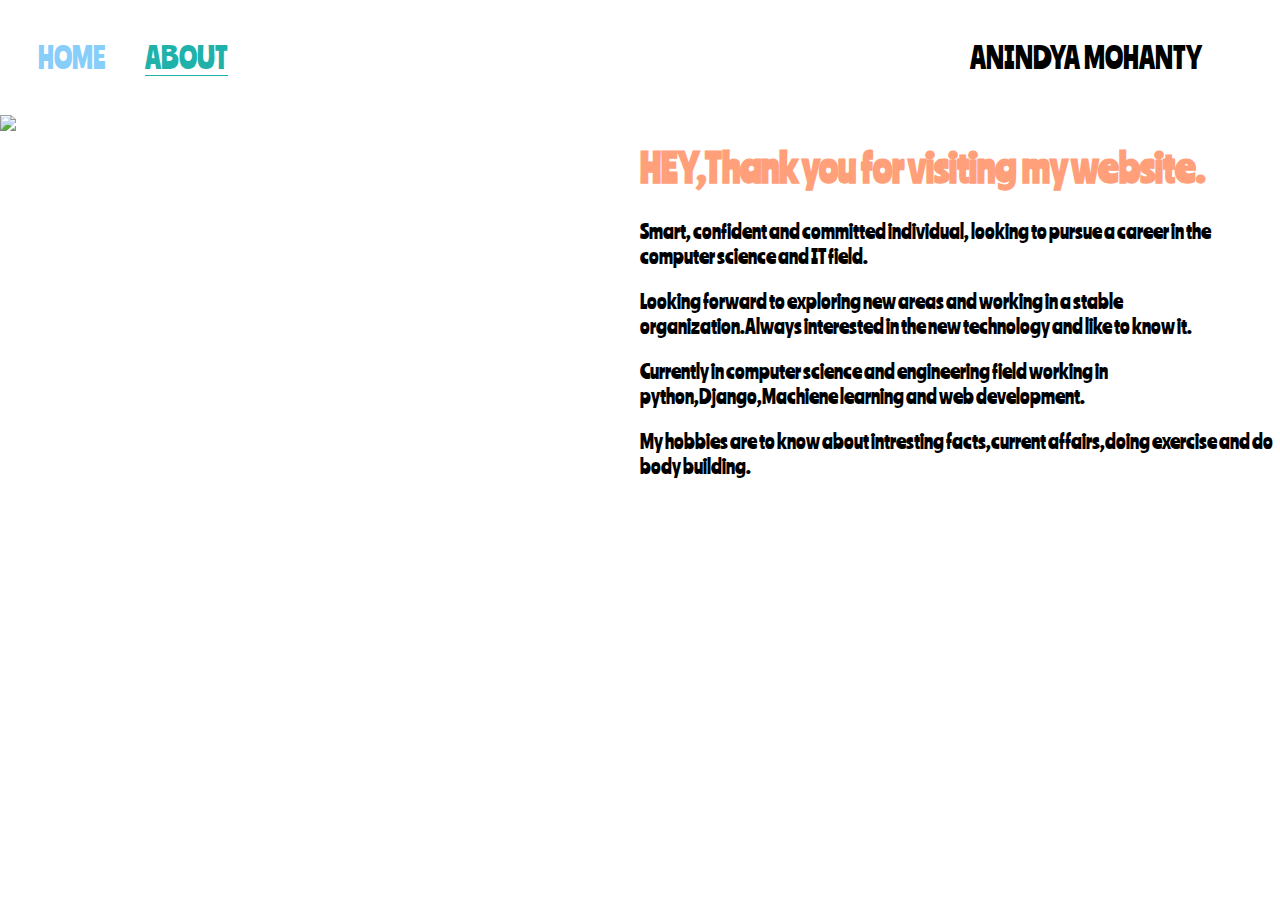
==== about.html @ 8daea433 "mywebsite" ====
<!DOCTYPE html>
<html>
<head>
    <meta charset="utf-8" />
    <title>About </title></title>
    <link rel="preconnect" href="https://fonts.gstatic.com">
    <link href="https://fonts.googleapis.com/css2?family=Ranchers&display=swap" rel="stylesheet">
    <link rel="stylesheet" href="styles.css">




  
</head>

<body>
    <div class="container-about">
        <div class="navigate">
            <div class="left">
                <div class="navlink-about">
                     <a href="index.html">Home</a>
                </div>
                <div class="navlink-about active-navlinkabout">
                     <a href="about.html">About</a>
                </div>
            </div>


            <div class="right">
                <div class="brand">
                     <div>ANINDYA MOHANTY</div>
                </div>
            </div>    
        </div>
        <div class="content-wrapper">
            <div class="two-column-wrapper">
                <div class="profile-img-wrapper">
                    <img src="images/profile.jpg">  
      
                </div>

                <div class="profile-content-wrapper">
                    <h1> 
                        HEY,Thank you for visiting my website.      
                    </h1>



                    <p>
                     Smart, confident and committed individual, looking to pursue a career in the
                     computer science and IT field.
                    </p>

                    <p>Looking forward to exploring new areas and working in
                        a stable organization.Always interested in the new technology and like to know it.
                    </p>

                    <p>
                     Currently in computer science and engineering field working in python,Django,Machiene learning and web development.
                    </p>
                    <p>
                     My hobbies are to know about intresting facts,current affairs,doing exercise and do body building.                       
                    </p>

                </div>
            </div>
        </div>
    </div>    
</body>            
</html>
---- styles.css ----
/*Main styles*/
body{
    font-family: "Ranchers",sans-serif;
    margin: 0px;
}

.container {
    display: grid;
    grid-template-columns: 1fr;

}
.container-about {
    display: grid;
    grid-template-columns: 2r;
}

/*nav styles*/
/*index page navigation*/

.navigation {
    display: flex;
    justify-content: space-between;
    padding: 38px;
}
.leftside {
    display: flex;
}

.navigation > .leftside > div {
    margin-right: 20px;
    font-size: 0.9em;
    text-transform: uppercase;
}

.navlink {
    height: 22px;
    border-bottom: 1px solid transparent;
    transition: border-bottom 0.5s;

}

.navlink a {
    color: #8a8a;
    text-decoration: none;
    transition: color 0.5s;
}

.navlink:hover {
    border-bottom: 1px solid black;
}

.navlink a:hover {
    color:black;
}

.active-navlink {
    border-bottom: 1px solid blue;
}

.active-navlink a {
    color: blue !important;
}

/*about page navigation*/

.navigate{
    display: flex;
    justify-content: space-between;
    padding: 38px;
}

.left{
    display: flex;
}


.navigate> .left > div {
    margin-right: 40px;
    font-size: 30px;
    text-transform: uppercase;
}

.navigate> .right > div {
    margin-right: 40px;
    font-size: 30px;
    text-transform: uppercase;
}


.navlink-about {
    height: px;
    border-bottom: 1px solid transparent;
    transition: border-bottom 0.5s;

}

.navlink-about a {
    color: lightskyblue;
    text-decoration: none;
    transition: color 0.5s;
}

.navlink-about:hover {
    border-bottom: 1px solid black;
}

.navlink-about a:hover {
    color:black;
}

.active-navlinkabout {
    border-bottom: 1px solid lightseagreen;
}

.active-navlinkabout a {
    color: lightseagreen !important;
}


/*portfolio styles*/

.portfolio-items-wrapper {
    display:grid;
    grid-template-columns: 1fr 1fr 1fr;
}

.portfolio-item-wrapper{
    position: relative;

}
.portfolio-img-background{
    height: 350px;
    width: 100%;
    background-size: cover;
    background-position: center;
    background-repeat: no-repeat;
}

.img-text-wrapper{
    position: absolute;
    top: 0;
    display: flex;
    flex-direction: column;
    justify-content: center;
    align-items: center;
    height: 100%;
    text-align: center;
    padding-left: 100px;
    padding-right: 100px;
}

.logo-wrapper img{
    width: 40%;
    margin-bottom: 20px;
}

.img-text-wrapper .subtitle {
    transition: 1s;
    font-weight: 600;
    color: transparent;
}

.img-text-wrapper:hover .subtitle {
    font-weight: 600;
    color:lightseagreen;

}
.img-darken {
    transition: 1s;
    filter: brightness(10%);
}

/*about page*/
.two-column-wrapper {
    display: grid;
    grid-template-columns: 1fr 1fr;
}

.profile-img-wrapper img {
    width: 350px;
    padding: 0px;
    letter-spacing: 0px;
}

.profile-content-wrapper {
    padding: 0px;
    font-size: 20px;
}


.profile-content-wrapper h1{
    color:lightsalmon;
}
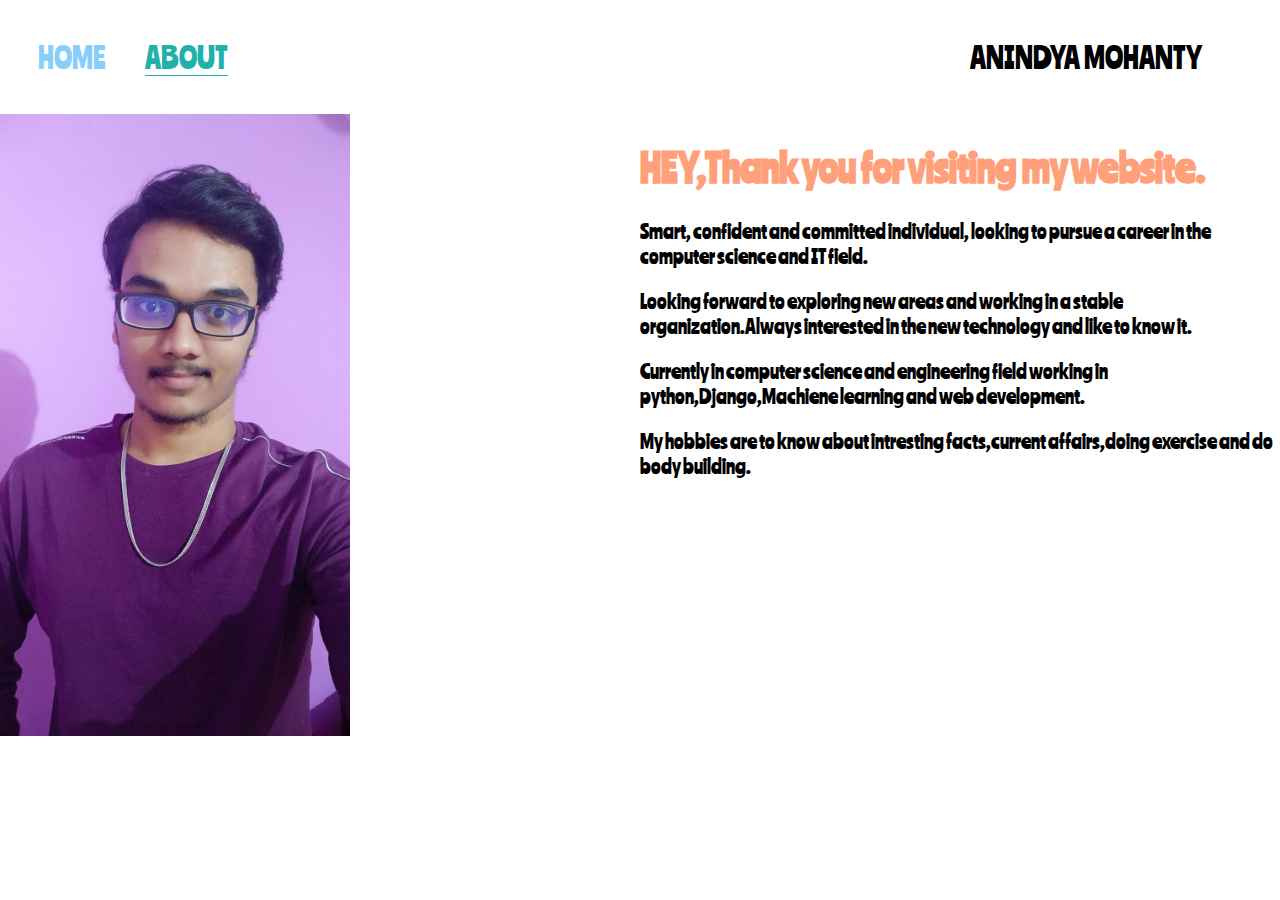
==== commit 46ad15aa: "Update about.html" ====
--- a/about.html
+++ b/about.html
@@ -35,7 +35,7 @@
         <div class="content-wrapper">
             <div class="two-column-wrapper">
                 <div class="profile-img-wrapper">
-                    <img src="images/profile.jpg">  
+                    <img src="images/Profile.jpg">  
       
                 </div>
 
@@ -67,4 +67,4 @@
         </div>
     </div>    
 </body>            
-</html>+</html>
